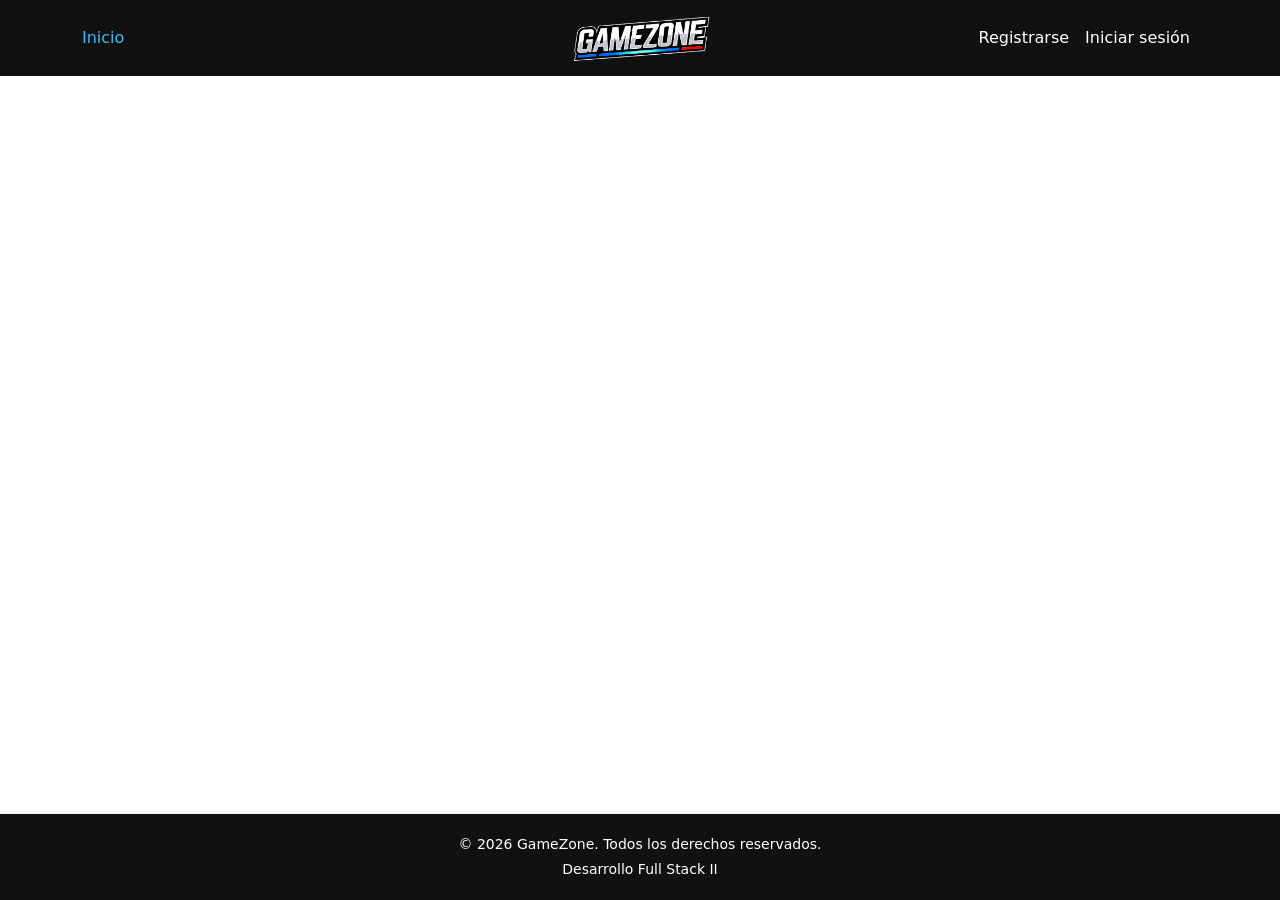
==== login.html @ 767f5958 "Primer commit de GameZone" ====
<!doctype html>
<html lang="es">
  <head>
    <meta charset="UTF-8" />

    <meta name="viewport" content="width=device-width, initial-scale=1.0" />

    <title>GameZone | Login</title>
    <link rel="icon" type="image/png" href="assets/img/logo_sin_letras.png" />
    <link
      href="https://cdn.jsdelivr.net/npm/bootstrap@5.3.8/dist/css/bootstrap.min.css"
      rel="stylesheet"
    />

    <link rel="stylesheet" href="css/style.css" />
  </head>

  <body>
    <header>
      <nav class="navbar navbar-expand-lg navbar-dark navbar-gamezone">
        <div class="container navbar-contenido">
          <!-- A la izquierda -->
          <div class="navbar-izquierda">
            <a class="nav-link active" href="index.html">Inicio</a>
          </div>

          <!-- Centro -->
          <a
            class="navbar-brand d-flex align-items-center navbar-logo"
            href="index.html"
          >
            <img
              src="assets/img/gamezone_letras.png"
              alt="GameZone"
              class="logo-letras"
            />
          </a>

          <!-- Botón para celular -->
          <button
            class="navbar-toggler"
            type="button"
            data-bs-toggle="collapse"
            data-bs-target="#menuPrincipal"
            aria-controls="menuPrincipal"
            aria-expanded="false"
            aria-label="Abrir menú"
          >
            <span class="navbar-toggler-icon"></span>
          </button>

          <!-- A la derecha -->
          <div
            class="collapse navbar-collapse navbar-derecha"
            id="menuPrincipal"
          >
            <ul class="navbar-nav">
              <li class="nav-item">
                <a class="nav-link" href="registro.html"> Registrarse </a>
              </li>

              <li class="nav-item">
                <a class="nav-link" href="login.html"> Iniciar sesión </a>
              </li>
            </ul>
          </div>
        </div>
      </nav>
    </header>

    <footer class="footer-gamezone">
      <div class="container text-center">
        <p class="mb-1">© 2026 GameZone. Todos los derechos reservados.</p>

        <p class="mb-0">Desarrollo Full Stack II</p>
      </div>
    </footer>

    <script src="https://cdn.jsdelivr.net/npm/bootstrap@5.3.8/dist/js/bootstrap.bundle.min.js"></script>
  </body>
</html>
---- css/style.css ----
/* GENERAL */
body {
  min-height: 100vh;
  display: flex;
  flex-direction: column;
}

/* NAVBAR */
.navbar-gamezone {
  background-color: #111111;
}

.navbar .navbar-contenido {
  display: grid;
  grid-template-columns: 1fr auto 1fr;
  align-items: center;
}

.navbar-izquierda {
  justify-self: start;
}

.navbar-logo {
  justify-self: center;
  margin: 0;
  gap: 5px;
}

.navbar-derecha {
  justify-self: end;
  justify-content: flex-end;
}

/* Logo */
.logo-icono {
  width: 60px;
  height: 60px;
  object-fit: contain;
}

.logo-letras {
  width: 150px;
  height: auto;
  object-fit: contain;
}

/* Enlaces */
.navbar-gamezone .nav-link {
  color: #ffffff;
}

.navbar-gamezone .nav-link:hover {
  color: #38bdf8;
}

.navbar-gamezone .nav-link.active {
  color: #38bdf8;
}

/* SECCIÓN PRINCIPAL */

.seccion-principal {
  background: linear-gradient(135deg, #111111, #18212f);
  color: #ffffff;
  padding: 70px 0;
}

.seccion-principal h1 {
  font-size: 42px;
  font-weight: bold;
  margin-bottom: 20px;
}

.seccion-principal p {
  font-size: 18px;
  line-height: 1.6;
  margin-bottom: 25px;
  color: #d6d6d6;
}

/* Botones principales */

.botones-principales {
  display: flex;
  gap: 12px;
  flex-wrap: wrap;
}

.btn-gamezone {
  background-color: #0ea5e9;
  color: #ffffff;
  border: none;
}

.btn-gamezone:hover {
  background-color: #0970a3;
  color: #ffffff;
}

/* IMAGEN PRINCIPAL */

.imagen-principal {
  width: 100%;
  max-width: 380px;
  height: auto;
}

/* CARACTERISTICAS  */

.caracteristicas-gamezone {
  padding: 60px 0;
  background-color: #f5f5f5;
}

.caracteristicas-gamezone h2 {
  margin-bottom: 40px;
  font-weight: bold;
  color: #111111;
}

.caracteristicas-gamezone article {
  padding: 25px;
}

.caracteristicas-gamezone article h3 {
  font-size: 22px;
  margin-bottom: 15px;
  color: #0284c7;
}

.caracteristicas-gamezone article p {
  color: #555555;
  line-height: 1.6;
}

/* Tarjetas de caracteristicas */
.tarjeta-caract {
  transition: 0.3s;
}

.tarjeta-caract:hover {
  background-color: #e8f6fc;
  transform: translateY(-5px);
}

/* REGISTRO */

.registro-principal {
  background-color: #0f1720;
  padding: 60px 0;
}

.seccion-registro {
  width: 100%;
}

.contenedor-registro {
  max-width: 600px;
  margin: 0 auto;
  background-color: #181818;
  padding: 35px;
  border-radius: 12px;
  border: 1px solid #2f2f2f;
}

.contenedor-registro h1 {
  color: #ffffff;
  text-align: center;
  margin-bottom: 10px;
}

.texto-registro {
  color: #bfc5cc;
  text-align: center;
  margin-bottom: 30px;
}

.contenedor-registro .form-label {
  color: #ffffff;
  font-weight: 500;
}

.contenedor-registro .form-control {
  background-color: #ffffff;
  border: 1px solid #ced4da;
}

.contenedor-registro .form-control:focus {
  border-color: #0ea5e9;
  box-shadow: 0 0 0 3px rgba(14, 165, 233, 0.2);
}

.texto-opcional {
  color: #a7a7a7;
  font-size: 14px;
}

.generos-registro {
  display: grid;
  grid-template-columns: repeat(2, 1fr);
  gap: 10px 20px;
}

.form-check-label {
  color: #ffffff;
}

.mensaje-error {
  color: #ff5c5c;
  font-size: 14px;
  margin-top: 5px;
  margin-bottom: 0;
}

.enlace-login {
  color: #bfc5cc;
  text-align: center;
  margin-top: 20px;
  margin-bottom: 0;
}

.enlace-login a {
  color: #38bdf8;
  text-decoration: none;
}

.enlace-login a:hover {
  text-decoration: underline;
}

/* FOOTER*/
.footer-gamezone {
  background-color: #111111;
  color: #ffffff;
  margin-top: auto;
  padding: 20px 0;
  font-size: 14px;
}

/* Para pantalla de tablet y celular */
@media (max-width: 991px) {
  .navbar-toggler {
    justify-self: end;
    width: auto;
    padding: 4px 8px;
  }

  .logo-icono {
    width: 32px;
    height: 32px;
  }

  .logo-letras {
    width: 115px;
  }

  .navbar-derecha {
    grid-column: 1 / -1;
    justify-self: stretch;
    width: 100%;
  }

  .navbar-derecha .navbar-nav {
    text-align: center;
  }
  /* Para Celular*/
  @media (max-width: 576px) {
    .registro-principal {
      padding: 30px 12px;
    }

    .contenedor-registro {
      padding: 25px 20px;
    }

    .generos-registro {
      grid-template-columns: 1fr;
    }
  }
}
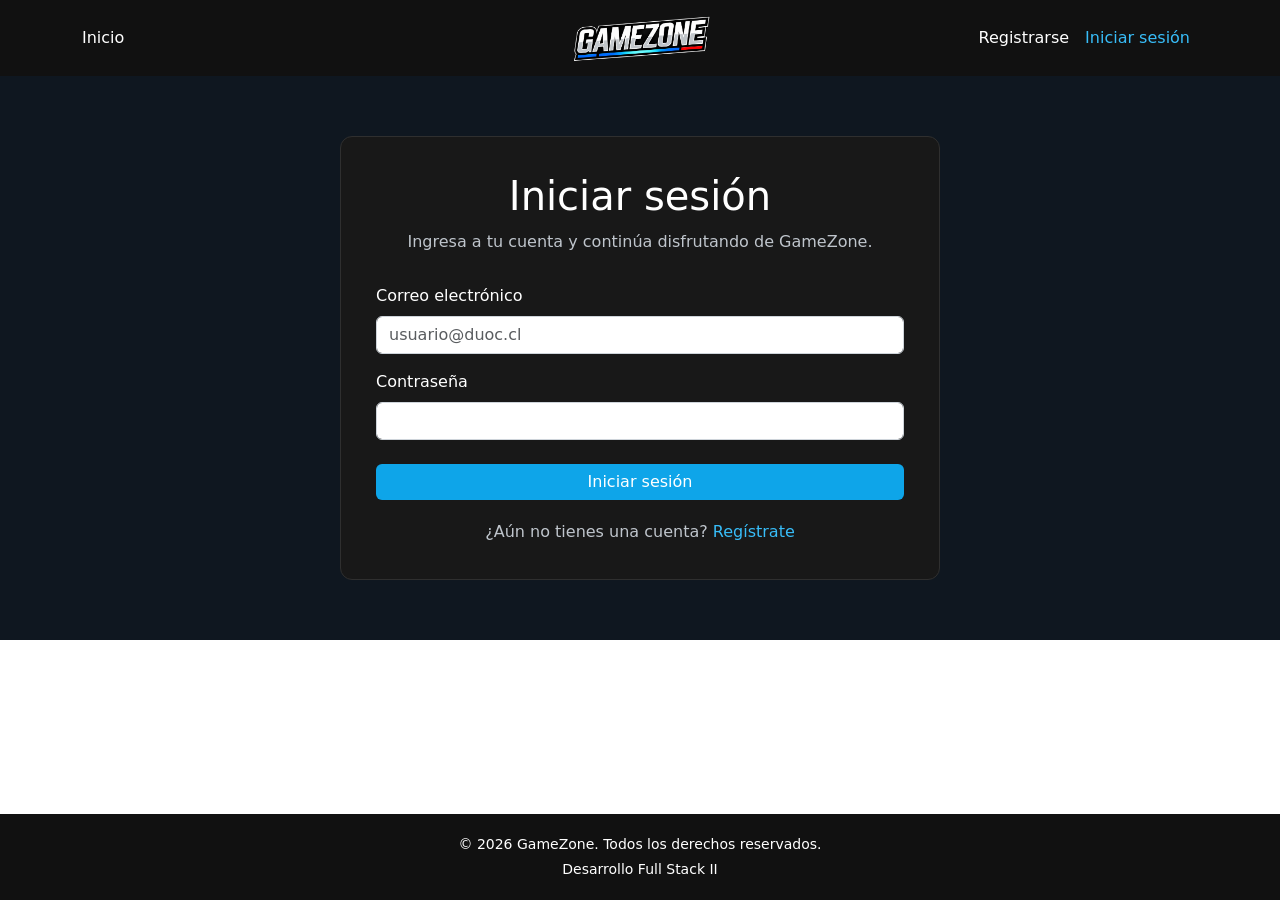
==== commit 8785c08a: "Se agrega formulario de login y se reutilizan nombres de estilos de formularios" ====
--- a/login.html
+++ b/login.html
@@ -5,7 +5,7 @@
 
     <meta name="viewport" content="width=device-width, initial-scale=1.0" />
 
-    <title>GameZone | Login</title>
+    <title>GZ | Iniciar sesión</title>
     <link rel="icon" type="image/png" href="assets/img/logo_sin_letras.png" />
     <link
       href="https://cdn.jsdelivr.net/npm/bootstrap@5.3.8/dist/css/bootstrap.min.css"
@@ -21,7 +21,7 @@
         <div class="container navbar-contenido">
           <!-- A la izquierda -->
           <div class="navbar-izquierda">
-            <a class="nav-link active" href="index.html">Inicio</a>
+            <a class="nav-link" href="index.html">Inicio</a>
           </div>
 
           <!-- Centro -->
@@ -60,13 +60,73 @@
               </li>
 
               <li class="nav-item">
-                <a class="nav-link" href="login.html"> Iniciar sesión </a>
+                <a class="nav-link active" href="login.html">
+                  Iniciar sesión
+                </a>
               </li>
             </ul>
           </div>
         </div>
       </nav>
     </header>
+
+    <main class="formulario-principal">
+      <section class="seccion-formulario">
+        <div class="container">
+          <div class="contenedor-formulario">
+            <h1>Iniciar sesión</h1>
+
+            <p class="texto-formulario">
+              Ingresa a tu cuenta y continúa disfrutando de GameZone.
+            </p>
+
+            <form id="formularioLogin">
+              <div class="mb-3">
+                <label for="correoLogin" class="form-label">
+                  Correo electrónico
+                </label>
+
+                <input
+                  type="email"
+                  class="form-control"
+                  id="correoLogin"
+                  name="correoLogin"
+                  autocomplete="email"
+                  placeholder="usuario@duoc.cl"
+                />
+
+                <p class="mensaje-error" id="errorCorreoLogin"></p>
+              </div>
+
+              <div class="mb-4">
+                <label for="contrasenaLogin" class="form-label">
+                  Contraseña
+                </label>
+
+                <input
+                  type="password"
+                  class="form-control"
+                  id="contrasenaLogin"
+                  name="contrasenaLogin"
+                  autocomplete="current-password"
+                />
+
+                <p class="mensaje-error" id="errorContrasenaLogin"></p>
+              </div>
+
+              <button type="submit" class="btn btn-gamezone w-100">
+                Iniciar sesión
+              </button>
+            </form>
+
+            <p class="enlace-formulario">
+              ¿Aún no tienes una cuenta?
+              <a href="registro.html">Regístrate</a>
+            </p>
+          </div>
+        </div>
+      </section>
+    </main>
 
     <footer class="footer-gamezone">
       <div class="container text-center">
--- a/css/style.css
+++ b/css/style.css
@@ -32,11 +32,6 @@
 }
 
 /* Logo */
-.logo-icono {
-  width: 60px;
-  height: 60px;
-  object-fit: contain;
-}
 
 .logo-letras {
   width: 150px;
@@ -134,6 +129,7 @@
 }
 
 /* Tarjetas de caracteristicas */
+
 .tarjeta-caract {
   transition: 0.3s;
 }
@@ -145,16 +141,16 @@
 
 /* REGISTRO */
 
-.registro-principal {
+.formulario-principal {
   background-color: #0f1720;
   padding: 60px 0;
 }
 
-.seccion-registro {
+.seccion-formulario {
   width: 100%;
 }
 
-.contenedor-registro {
+.contenedor-formulario {
   max-width: 600px;
   margin: 0 auto;
   background-color: #181818;
@@ -163,29 +159,29 @@
   border: 1px solid #2f2f2f;
 }
 
-.contenedor-registro h1 {
+.contenedor-formulario h1 {
   color: #ffffff;
   text-align: center;
   margin-bottom: 10px;
 }
 
-.texto-registro {
+.texto-formulario {
   color: #bfc5cc;
   text-align: center;
   margin-bottom: 30px;
 }
 
-.contenedor-registro .form-label {
+.contenedor-formulario .form-label {
   color: #ffffff;
   font-weight: 500;
 }
 
-.contenedor-registro .form-control {
+.contenedor-formulario .form-control {
   background-color: #ffffff;
   border: 1px solid #ced4da;
 }
 
-.contenedor-registro .form-control:focus {
+.contenedor-formulario .form-control:focus {
   border-color: #0ea5e9;
   box-shadow: 0 0 0 3px rgba(14, 165, 233, 0.2);
 }
@@ -212,23 +208,24 @@
   margin-bottom: 0;
 }
 
-.enlace-login {
+.enlace-formulario {
   color: #bfc5cc;
   text-align: center;
   margin-top: 20px;
   margin-bottom: 0;
 }
 
-.enlace-login a {
+.enlace-formulario a {
   color: #38bdf8;
   text-decoration: none;
 }
 
-.enlace-login a:hover {
+.enlace-formulario a:hover {
   text-decoration: underline;
 }
 
 /* FOOTER*/
+
 .footer-gamezone {
   background-color: #111111;
   color: #ffffff;
@@ -238,6 +235,7 @@
 }
 
 /* Para pantalla de tablet y celular */
+
 @media (max-width: 991px) {
   .navbar-toggler {
     justify-self: end;
@@ -245,11 +243,6 @@
     padding: 4px 8px;
   }
 
-  .logo-icono {
-    width: 32px;
-    height: 32px;
-  }
-
   .logo-letras {
     width: 115px;
   }
@@ -263,18 +256,20 @@
   .navbar-derecha .navbar-nav {
     text-align: center;
   }
-  /* Para Celular*/
-  @media (max-width: 576px) {
-    .registro-principal {
-      padding: 30px 12px;
-    }
-
-    .contenedor-registro {
-      padding: 25px 20px;
-    }
-
-    .generos-registro {
-      grid-template-columns: 1fr;
-    }
-  }
-}
+}
+
+/* Para Celular*/
+
+@media (max-width: 576px) {
+  .formulario-principal {
+    padding: 30px 12px;
+  }
+
+  .contenedor-formulario {
+    padding: 25px 20px;
+  }
+
+  .generos-registro {
+    grid-template-columns: 1fr;
+  }
+}
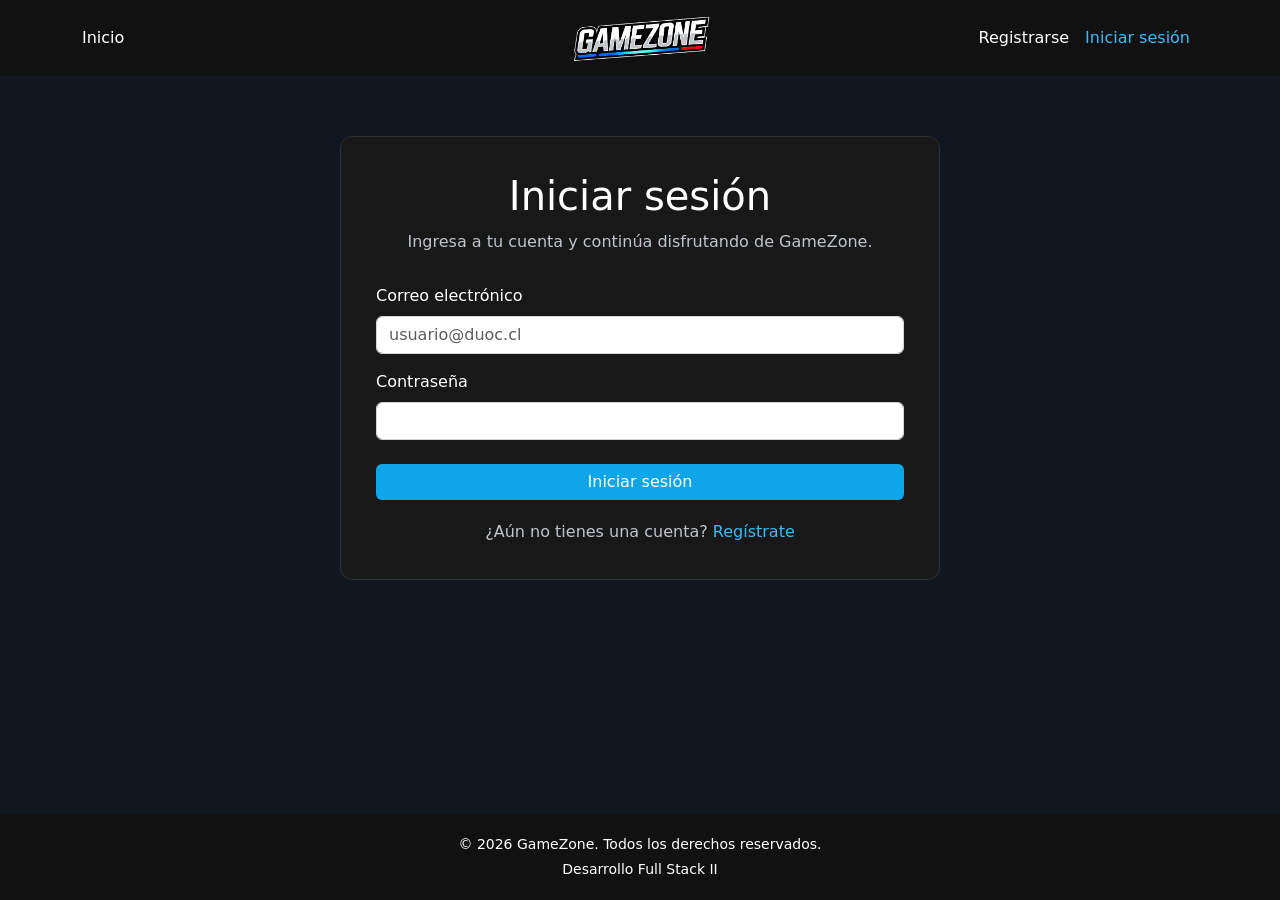
==== commit 7699db61: "Se agregan validaciones de inicio de sesión y se ajusta diseño responsive" ====
--- a/login.html
+++ b/login.html
@@ -11,7 +11,7 @@
       href="https://cdn.jsdelivr.net/npm/bootstrap@5.3.8/dist/css/bootstrap.min.css"
       rel="stylesheet"
     />
-
+    <script src="js/login.js" defer></script>
     <link rel="stylesheet" href="css/style.css" />
   </head>
 
--- a/css/style.css
+++ b/css/style.css
@@ -32,7 +32,6 @@
 }
 
 /* Logo */
-
 .logo-letras {
   width: 150px;
   height: auto;
@@ -53,7 +52,6 @@
 }
 
 /* SECCIÓN PRINCIPAL */
-
 .seccion-principal {
   background: linear-gradient(135deg, #111111, #18212f);
   color: #ffffff;
@@ -74,7 +72,6 @@
 }
 
 /* Botones principales */
-
 .botones-principales {
   display: flex;
   gap: 12px;
@@ -93,7 +90,6 @@
 }
 
 /* IMAGEN PRINCIPAL */
-
 .imagen-principal {
   width: 100%;
   max-width: 380px;
@@ -101,7 +97,6 @@
 }
 
 /* CARACTERISTICAS  */
-
 .caracteristicas-gamezone {
   padding: 60px 0;
   background-color: #f5f5f5;
@@ -129,7 +124,6 @@
 }
 
 /* Tarjetas de caracteristicas */
-
 .tarjeta-caract {
   transition: 0.3s;
 }
@@ -140,10 +134,10 @@
 }
 
 /* REGISTRO */
-
 .formulario-principal {
   background-color: #0f1720;
   padding: 60px 0;
+  flex: 1;
 }
 
 .seccion-formulario {
